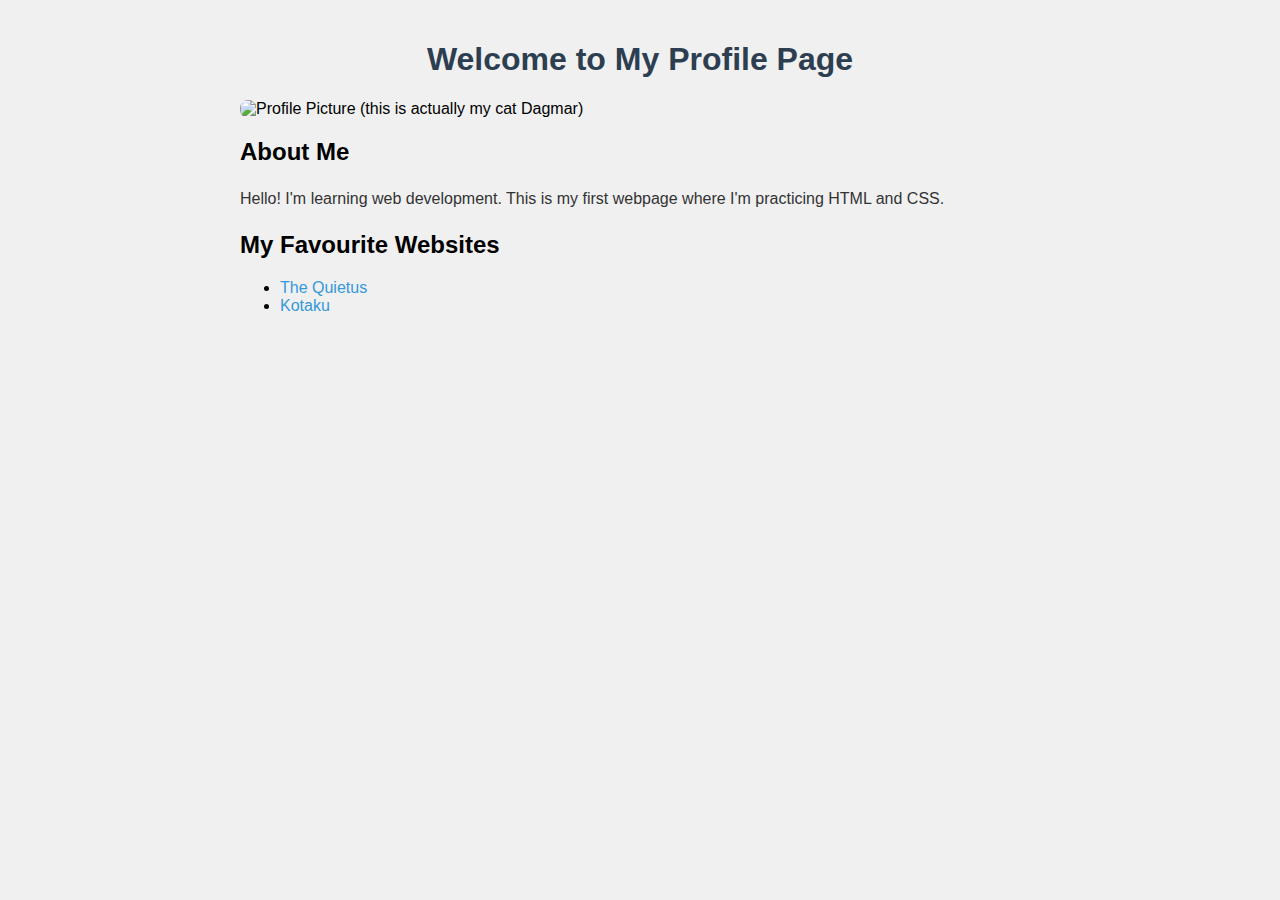
==== Index.html @ 67f750ca "Add files via upload" ====
<!DOCTYPE html>
<html lang="en">
<head>
    <meta charset="UTF-8">
    <meta name="viewport" content="width=device-width, initial-scale=1.0">
    <title>My Profile Page</title>
    <style>
        /* Making the body look nice */
        body {
            font-family: Arial, sans-serif;
            max-width: 800px;
            margin: 0 auto;
            padding: 20px;
            background-color: #f0f0f0;
        }

        /* Styling the headings */
        h1 {
            color: #2c3e50;
            text-align: center;
        }

        /* Making the image responsive */
        img {
            max-width: 100%;
            height: auto;
            display: block;
            margin: 20px auto;
            border-radius: 8px;
        }

        /* Styling the links */
        a {
            color: #3498db;
            text-decoration: none;
        }

        a:hover {
            text-decoration: underline;
        }

        /* Styling paragraphs */
        p {
            line-height: 1.6;
            color: #333;
        }
    </style>
</head>
    <body>
        <h1>Welcome to My Profile Page</h1>
            <!--Adding an image-->
        <img src="profilepicture.jpg" alt="Profile Picture (this is actually my cat Dagmar)">
        <h2>About Me</h2>
    <p>Hello! I'm learning web development. This is my first webpage where I'm practicing HTML and CSS.</p>
    <h2>My Favourite Websites</h2>
    <ul>
    <li><a href="https://thequietus.com" target="_blank">The Quietus</a></li>
    <li><a href="https://kotaku.com" target="_blank">Kotaku</a></li>
    </ul>
</body>
</html>
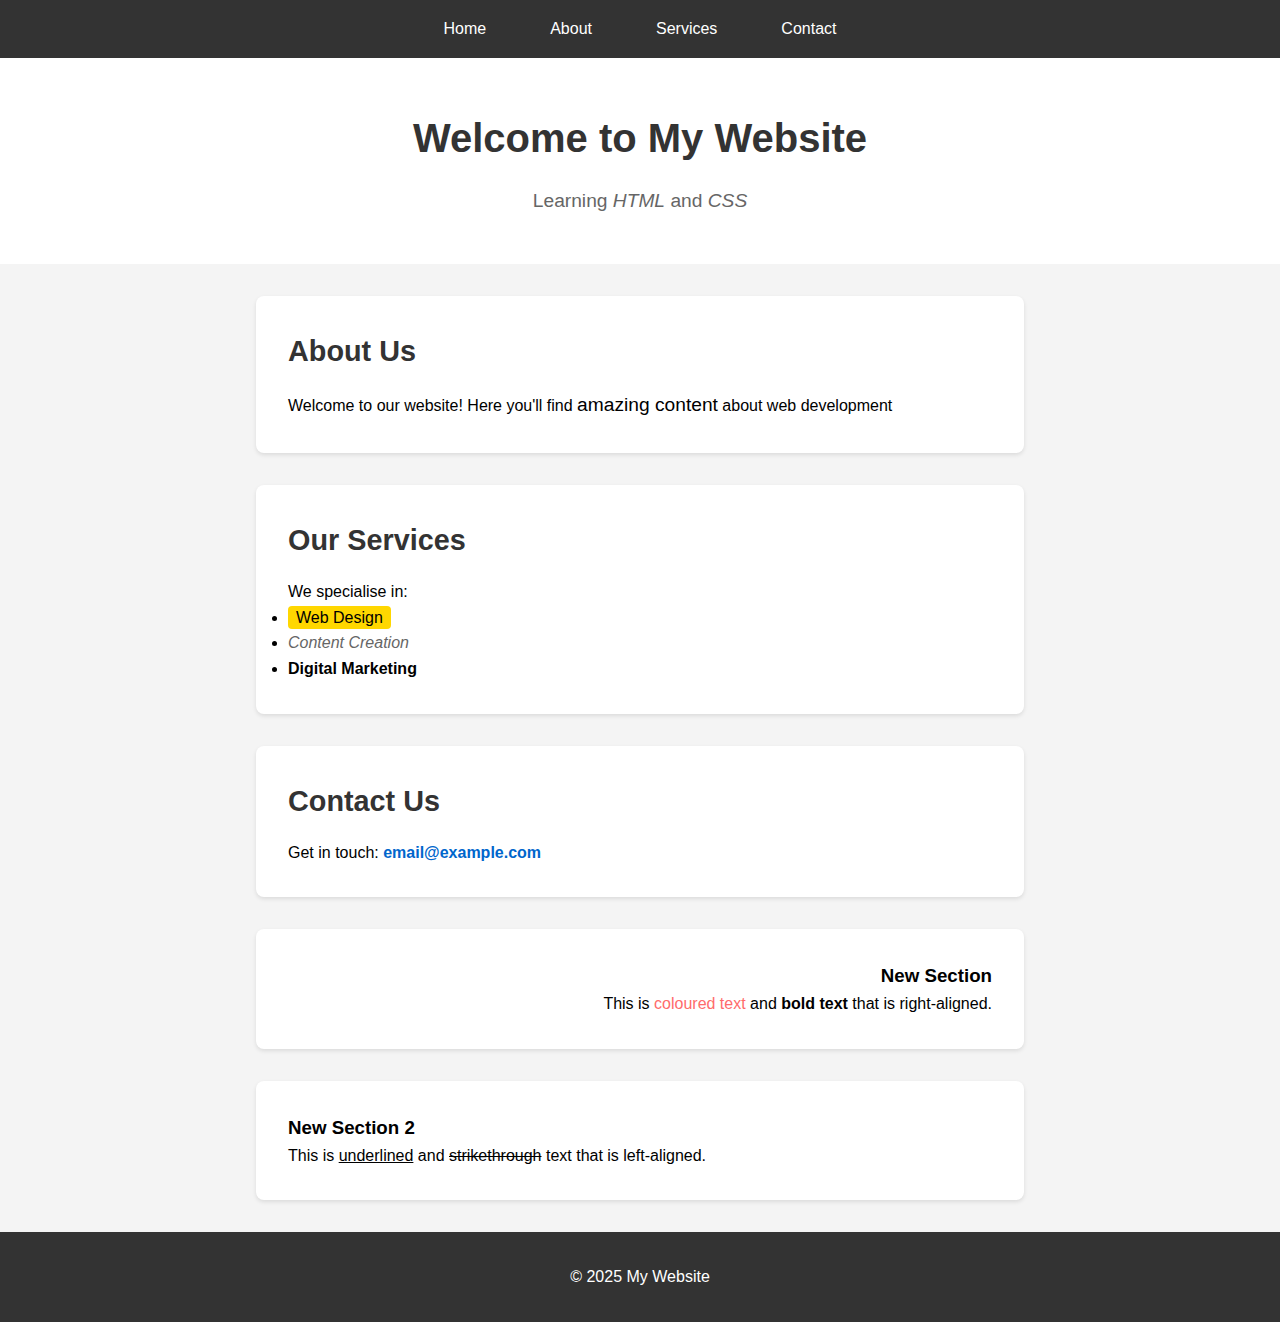
==== commit 6f984ae8: "Add files via upload" ====
--- a/Index.html
+++ b/Index.html
@@ -5,57 +5,189 @@
     <meta name="viewport" content="width=device-width, initial-scale=1.0">
     <title>My Profile Page</title>
     <style>
-        /* Making the body look nice */
+        /* Basic Reset */
+        * {
+            margin: 0;
+            padding: 0;
+            box-sizing: border-box;
+        }
+
         body {
             font-family: Arial, sans-serif;
+            line-height: 1.6;
+            background-color: #f4f4f4;
+        }
+
+        /* Navigation Styling */
+        .nav-container {
+            background-color: #333;
+            padding: 1rem 0;
+            position: sticky;
+            top: 0;
+        }
+
+        .main-nav ul {
+            list-style: none;
+            display: flex;
+            justify-content: center;
+            gap: 2rem;
+        }
+
+        .main-nav a {
+            color: white;
+            text-decoration: none;
+            padding: 0.5rem 1rem;
+            transition: color 0.3s ease;
+        }
+    
+        .main-nav a:hover {
+            color: #ffd700;
+        }
+    
+        /* Header Styling */
+        .header {
+            text-align: center;
+            padding: 3rem 1rem;
+            background-color: #fff;
+            margin-bottom: 2rem;
+        }
+
+        .header h1 {
+            color: #333;
+            font-size: 2.5rem;
+            margin-bottom: 1rem;
+        }
+
+        .subtitle {
+            color: #666;
+            font-size: 1.2rem;
+        }
+
+        /* Main Content Styling */
+        .main-content {
             max-width: 800px;
             margin: 0 auto;
-            padding: 20px;
-            background-color: #f0f0f0;
+            padding: 0 1rem;
         }
 
-        /* Styling the headings */
-        h1 {
-            color: #2c3e50;
-            text-align: center;
+        .about-section, .services-section, .contact-section {
+            background-color: white;
+            padding: 2rem;
+            margin-bottom: 2rem;
+            border-radius: 8px;
+            box-shadow: 0 2px 4px rgba(0,0,0,0.1);
         }
 
-        /* Making the image responsive */
-        img {
-            max-width: 100%;
-            height: auto;
-            display: block;
-            margin: 20px auto;
-            border-radius: 8px;
+        h2 {
+            color: #333;
+            margin-bottom: 1rem;
+            font-size: 1.8rem;
         }
 
-        /* Styling the links */
-        a {
-            color: #3498db;
-            text-decoration: none;
+        .new-section {
+            text-align: right;
+            background-color: white;
+            padding: 2rem;
+            margin-bottom: 2rem;
+            border-radius: 8px;
+            box-shadow: 0 2px 4px rgba(0,0,0,0.1);
         }
 
-        a:hover {
-            text-decoration: underline;
+        .new-section-2 {
+            text-align: left;
+            background-color: white;
+            padding: 2rem;
+            margin-bottom: 2rem;
+            border-radius: 8px;
+            box-shadow: 0 2px 4px rgba(0,0,0,0.1);
         }
 
-        /* Styling paragraphs */
-        p {
-            line-height: 1.6;
-            color: #333;
+        /* Text Formatting */
+        .highlight {
+            background-color: #ffd700;
+            padding: 0.2rem 0.5rem;
+            border-radius: 4px;
         }
+
+        em {
+            color: #666;
+            font-style: italic;
+        }
+
+        .email {
+            color: #0066cc;
+            font-weight: bold;
+        }
+
+        /* Footer Styling */
+        .footer {
+            text-align: center;
+            padding: 2rem;
+            background-color: #333;
+            color: white;
+            margin-top: 2rem;
+        }
+
     </style>
 </head>
-    <body>
-        <h1>Welcome to My Profile Page</h1>
-            <!--Adding an image-->
-        <img src="profilepicture.jpg" alt="Profile Picture (this is actually my cat Dagmar)">
-        <h2>About Me</h2>
-    <p>Hello! I'm learning web development. This is my first webpage where I'm practicing HTML and CSS.</p>
-    <h2>My Favourite Websites</h2>
-    <ul>
-    <li><a href="https://thequietus.com" target="_blank">The Quietus</a></li>
-    <li><a href="https://kotaku.com" target="_blank">Kotaku</a></li>
-    </ul>
-</body>
+<body>
+    <!-- Navigation Section-->
+    <div class="nav-container">
+        <nav class="main-nav">
+            <ul>
+                <li><a href="#home">Home</a></li>
+                <li><a href="#about">About</a></li>
+                <li><a href="#services">Services</a></li>
+                <li><a href="#contact">Contact</a></li>
+            </ul>
+        </nav>
+    </div>
+
+    <!--Header Section-->
+    <div class="header">
+        <h1>Welcome to My Website</h1>
+        <p class="subtitle">Learning <em>HTML</em> and <em>CSS</em></p>
+    </div>
+
+    <!-- Main Content Section-->
+    <div class="main-content">
+        <div class="about-section" id="about">
+            <h2>About Us</h2>
+            <p>Welcome to our website! Here you'll find <span style="font-size: 1.2em;">amazing content</span>
+            about web development</p>
+        </div>
+         
+        <div class="services-section" id="services">
+            <h2> Our Services</h2>
+            <p>We specialise in:</p>
+            <ul>
+                <li><span class="highlight">Web Design</span></li>
+                <li><em>Content Creation</em></li>
+                <li><strong>Digital Marketing</strong></li>
+            </ul>
+        </div>
+
+        <div class="contact-section" id="contact">
+            <h2>Contact Us</h2>
+            <p>Get in touch: <span class="email">email@example.com</span></p>
+        </div>
+
+        <div class="new-section">
+            <h3>New Section</h3>
+            <p>This is <span style="color: #ff6b6b;">coloured text</span> and 
+                <span style="font-weight: bold;">bold text</span> that is right-aligned.</p>
+        </div>
+
+        <div class="new-section-2">
+            <h3>New Section 2</h3>
+            <p>This is <span style="text-decoration: underline;">underlined</span> and 
+                <span style="text-decoration: line-through;">strikethrough</span> text that is left-aligned.</p>
+        </div>
+    </div>
+
+    <!--Footer Section-->
+    <div class="footer">
+        <p>&copy; 2025 My Website</p>
+    </div>
+</body>        
 </html>